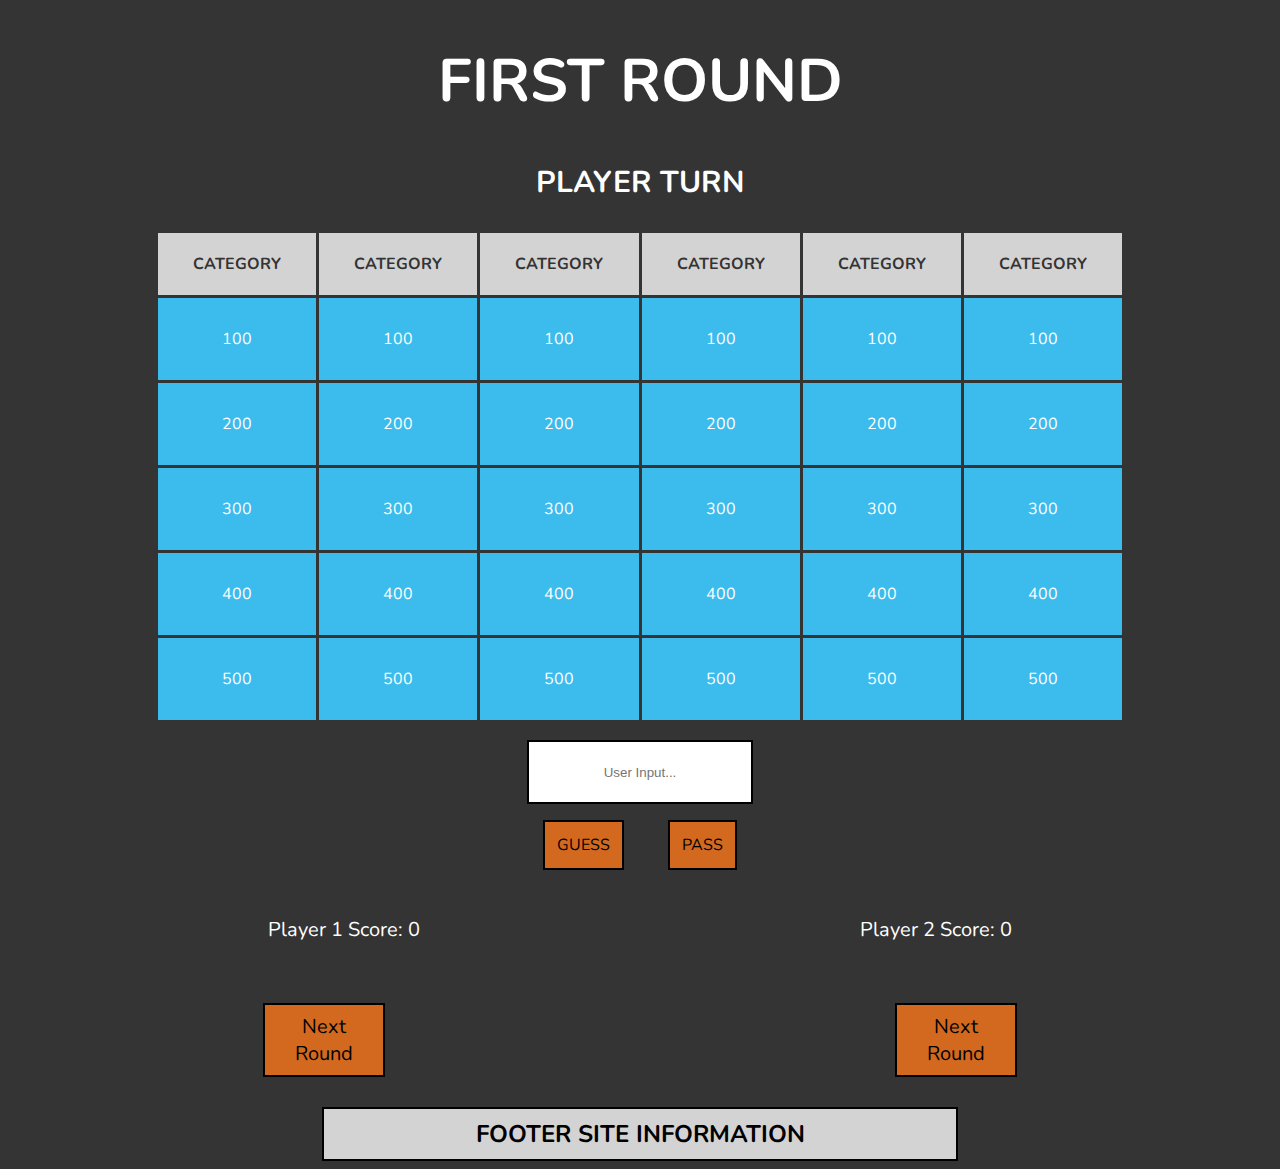
==== first-round.html @ c00da249 "first commit" ====
<!DOCTYPE html>
<html lang="en">

<head>
  <meta charset="UTF-8">
  <meta name="viewport" content="width=device-width, initial-scale=1.0">
  <link rel="stylesheet" href="style.css">
  <link rel="preconnect" href="https://fonts.googleapis.com">
  <link rel="preconnect" href="https://fonts.gstatic.com" crossorigin>
  <link href="https://fonts.googleapis.com/css2?family=Bangers&family=Nunito:wght@400;500;600;700&display=swap"
    rel="stylesheet">
  <title>FirstRound</title>
</head>

<body>

  <h1>FIRST ROUND</h1>
  <h3>PLAYER TURN</h3>
  <div id="grid-container">
    <div class="grid-items category-items">Category</div>
    <div class="grid-items category-items">Category</div>
    <div class="grid-items category-items">Category</div>
    <div class="grid-items category-items">Category</div>
    <div class="grid-items category-items">Category</div>
    <div class="grid-items category-items">Category</div>
    <div class="grid-items">100</div>
    <div class="grid-items">100</div>
    <div class="grid-items">100</div>
    <div class="grid-items">100</div>
    <div class="grid-items">100</div>
    <div class="grid-items">100</div>
    <div class="grid-items">200</div>
    <div class="grid-items">200</div>
    <div class="grid-items">200</div>
    <div class="grid-items">200</div>
    <div class="grid-items">200</div>
    <div class="grid-items">200</div>
    <div class="grid-items">300</div>
    <div class="grid-items">300</div>
    <div class="grid-items">300</div>
    <div class="grid-items">300</div>
    <div class="grid-items">300</div>
    <div class="grid-items">300</div>
    <div class="grid-items">400</div>
    <div class="grid-items">400</div>
    <div class="grid-items">400</div>
    <div class="grid-items">400</div>
    <div class="grid-items">400</div>
    <div class="grid-items">400</div>
    <div class="grid-items">500</div>
    <div class="grid-items">500</div>
    <div class="grid-items">500</div>
    <div class="grid-items">500</div>
    <div class="grid-items">500</div>
    <div class="grid-items">500</div>
  </div>

  <div class="input-div">
    <input type="text" placeholder="User Input...">
    <div>
      <a href="#">GUESS</a>
      <a href="#">PASS</a>
    </div>
  </div>

  <div class="player-score">
    <p>Player 1 Score: 0</p>
    <p>Player 2 Score: 0</p>
  </div>

  <div class="next-round-btn">
    <a class="btn-none" href="">Next Round</a>
    <a href="second-round.html">Next Round</a>
  </div>

  <div class="footer">
    <h2>FOOTER SITE INFORMATION</h2>
  </div>

</body>

</html>
---- style.css ----
body {
  color: #fff;
  font-family:'Nunito', sans-serif;
  text-align: center;
  background-color: #343434;
}

h1 {
  font-size: 60px;
}
h3 {
  font-size: 30px;
}

#grid-container {
  display: grid;
  grid-template-columns: repeat(6, 1fr);
  grid-template-rows: repeat(6, auto);
  gap: 3px;
  max-width: 964px;
  margin: 0 auto;
}

#grid-container > .category-items {
  background-color: #D3D3D3;
  padding: 20px;
  text-transform: uppercase;
  color: #343434;
  font-weight: bold;
}

#grid-container > div {
  background-color: #3bbced;
  padding: 30px;
}


/* Input form and Guess & Pass buttons */
.input-div {
  display: grid;
  gap: 10px;
  grid-template-columns: 1fr;
  margin: 0 auto;
  /* background-color: #D3D3D3; */
}

.input-div > input {
  border: 2px solid black;
  width: 16%;
  height: 40px;
  margin: 0 auto;
  margin-top: 20px;
  margin-bottom: 20px;
  text-align: center;
}

.input-div > div > a {
  border: 2px solid black;
  width: 25%;
  padding: 12px;
  margin: 20px;
  margin-bottom: 10px;
  text-decoration: none;
  /* margin: 10px; */
  color: black;
  background-color: chocolate;
}

.player-score {
  display: flex;
  justify-content: space-around;
  align-items: center;
  margin: 20px;
  padding: 20px;
  font-size: 20px;
}

.next-round-btn {
  display: flex;
  justify-content: space-around;
  /* margin-left: 100px */
}

.next-round-btn > a {
    border: 2px solid black;
    width: 8%;
    padding: 8px;
    /* margin: 20px; */
    margin-bottom: 10px;
    text-decoration: none;
    font-size: 20px;
    /* margin: 10px; */
    color: black;
    background-color: chocolate;
}

.footer > h2{
  display: flex;
  justify-content: center;
  align-items: center;
  background-color: #D3D3D3;
  height:50px;
  border: 2px solid black;
  width: 50%;
  margin: 0 auto;
  margin-top: 20px;
  color: black;
}


/* LANDING PAGE CSS */
.landing-page {
  display: flex;
  flex-direction: column;
  justify-content: space-between;
  max-width: 964px;
  margin: 0 auto;

}

.page-items {
  display: flex;
  flex-direction: column;
  justify-content: space-between;
  margin: 0 auto;
}

.page-items > h1 {
  font-size: 70px;
}


.page-items > img {
  width: 864px;
  border: 2px solid black;
  box-shadow: rgb(38, 57, 77) 0px 20px 30px -10px;
}

.page-items > a {
  border: 2px solid black;
  width: 8%;
  padding: 8px;
  /* margin: 20px; */
  margin-bottom: 10px;
  text-decoration: none;
  font-size: 20px;
  /* margin: 10px; */
  color: black;
  background-color: chocolate;
  margin: 0 auto;
  margin-top: 35px;
  margin-bottom: 30px;
}


.page-footer {
  display: flex;
  justify-content: center;
  align-items: center;
  background-color: #D3D3D3;
  height: 50px;
  border: 2px solid black;
  width: 60%;
  margin: 0 auto;
  margin-top: 30%;
  color: black;
}

/* FINAL PAGE */

.container {
 display: flex;
 flex-direction: column;
 justify-content: space-around;
}

.container > h1 {
  font-size: 60px;
  margin: 0;
  margin-bottom: 20px;
}

.container > h3 {
  font-size: 30px;
  margin: 0;
}

.container > h4 {
  display: flex;
  justify-content: center;
  align-items: center;
  background-color: #D3D3D3;
  height: 40px;
  width: 46.96%;
  margin: 0 auto;
  margin-top: 20px;
  margin-bottom: 20px;
  border: 1px solid black;
}

.final-items > textarea {
  text-align: center;  
  display: inline-block;
  vertical-align: middle;
  padding-top:100px;
}

.final-input > input {
  margin: 10px;
  margin-top: 25px
}
  
input {
  padding: 10px;
  margin-bottom: 20px; 
}

.bet-btn {
  border: 2px solid black;
  width: 8%;
  padding: 5px 25px 5px 25px;
  margin-bottom: 20px;
  text-decoration: none;
  font-size: 20px;
  color: black;
  background-color: chocolate;
  margin: 0 auto;
}

.final-footer {
  display: flex;
  justify-content: center;
  align-items: center;
  background-color: #D3D3D3;
  height: 50px;
  border: 2px solid black;
  width: 50%;
  margin: 0 auto;
  margin-top: 30%;
  color: black;
}
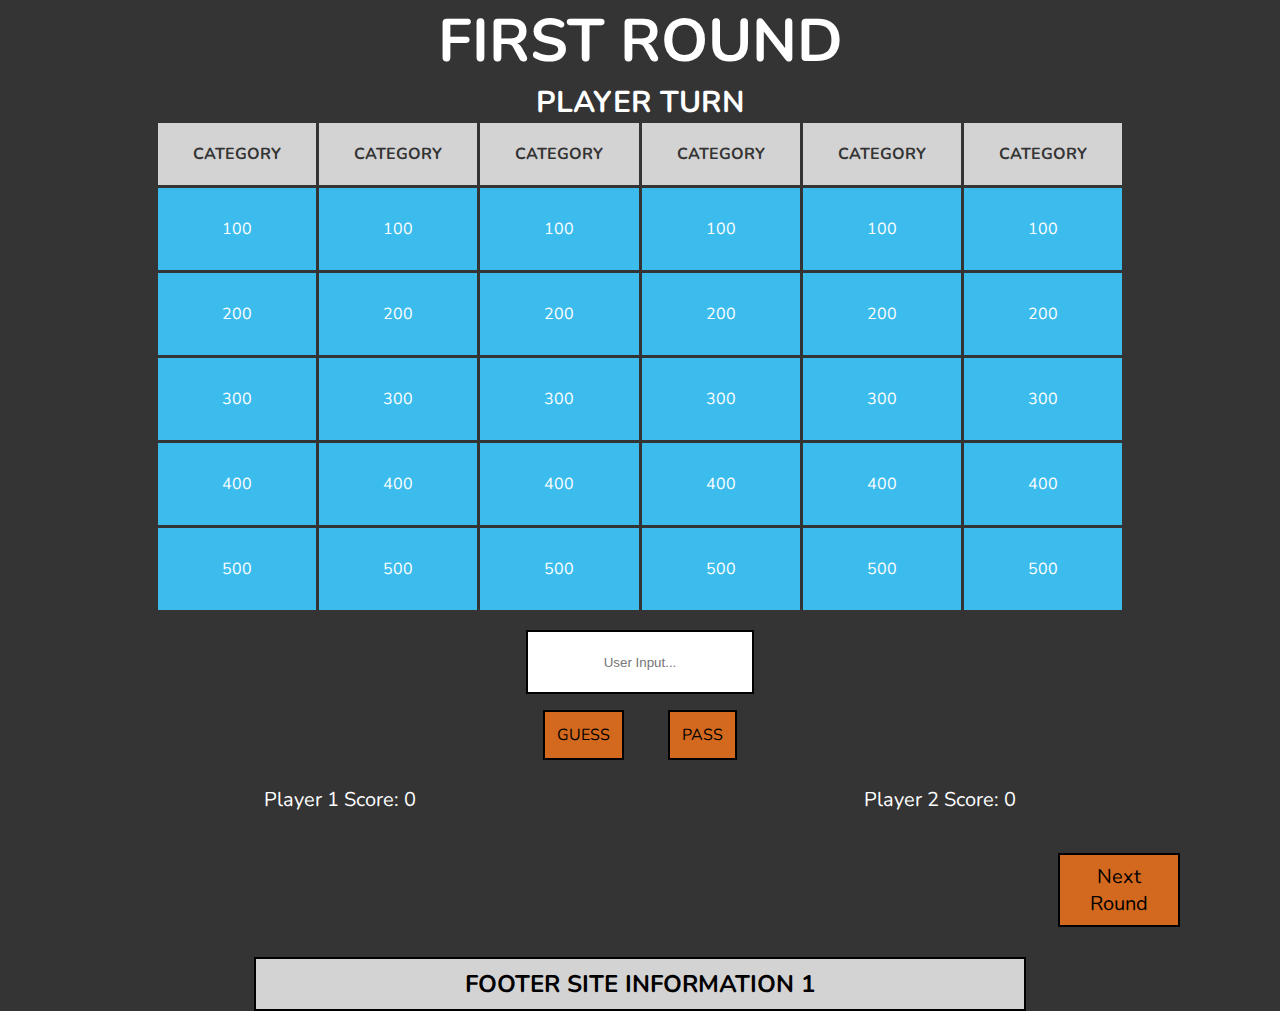
==== commit b01f58f5: "second commit" ====
--- a/first-round.html
+++ b/first-round.html
@@ -12,17 +12,17 @@
   <title>FirstRound</title>
 </head>
 
-<body>
+<body class="first-round-body">
 
   <h1>FIRST ROUND</h1>
   <h3>PLAYER TURN</h3>
   <div id="grid-container">
     <div class="grid-items category-items">Category</div>
     <div class="grid-items category-items">Category</div>
-    <div class="grid-items category-items">Category</div>
-    <div class="grid-items category-items">Category</div>
-    <div class="grid-items category-items">Category</div>
-    <div class="grid-items category-items">Category</div>
+    <div class="grid-items grid-3 category-items">Category</div>
+    <div class="grid-items grid-4 category-items">Category</div>
+    <div class="grid-items grid-5 category-items">Category</div>
+    <div class="grid-items grid-6 category-items">Category</div>
     <div class="grid-items">100</div>
     <div class="grid-items">100</div>
     <div class="grid-items">100</div>
@@ -69,12 +69,12 @@
   </div>
 
   <div class="next-round-btn">
-    <a class="btn-none" href="">Next Round</a>
+    <!-- <a class="btn-none" href="">Next Round</a> -->
     <a href="second-round.html">Next Round</a>
   </div>
 
   <div class="footer">
-    <h2>FOOTER SITE INFORMATION</h2>
+    <h2>FOOTER SITE INFORMATION 1 </h2>
   </div>
 
 </body>
--- a/style.css
+++ b/style.css
@@ -1,8 +1,84 @@
+* {
+ margin: 0;
+ padding: 0;
+}
+
 body {
   color: #fff;
   font-family:'Nunito', sans-serif;
   text-align: center;
   background-color: #343434;
+}
+
+/* .first-round-body {
+  width: 60vw;
+  height: 60vh;
+  margin: 0 auto;
+} */
+
+/* LANDING PAGE CSS */
+.landing-page {
+  display: flex;
+  flex-direction: column;
+  justify-content: space-between;
+  /* max-width: 964px; */
+  width: 90vw;
+  height: 80vh;
+  margin: 0 auto;
+
+}
+
+.page-items {
+  display: flex;
+  flex-direction: column;
+  justify-content: space-between;
+  margin: 0 auto;
+}
+
+.page-items > h1 {
+  font-size: 70px;
+  margin: 0;
+  animation: animate 2s linear infinite
+}
+
+.page-items>img {
+  width: 864px;
+  border: 2px solid black;
+  box-shadow: rgb(38, 57, 77) 0px 20px 30px -10px;
+}
+
+.page-items > a {
+  border: 2px solid black;
+  width: 8%;
+  padding: 8px;
+  cursor: pointerf;
+  margin-bottom: 10px;
+  text-decoration: none;
+  font-size: 20px;
+  /* margin: 10px; */
+  color: black;
+  background-color: chocolate;
+  margin: 0 auto;
+  margin-top: 35px;
+  margin-bottom: 30px;
+}
+
+.page-items>a:hover {
+  background-color: #3bbced;
+}
+
+
+.page-footer {
+  display: flex;
+  justify-content: center;
+  align-items: center;
+  background-color: #D3D3D3;
+  height: 50px;
+  border: 2px solid black;
+  width: 60%;
+  margin: 0 auto;
+  margin-top: 10%;
+  color: black;
 }
 
 h1 {
@@ -77,13 +153,13 @@
 
 .next-round-btn {
   display: flex;
-  justify-content: space-around;
-  /* margin-left: 100px */
+  justify-content: flex-end;
 }
 
 .next-round-btn > a {
     border: 2px solid black;
     width: 8%;
+    margin-right: 100px;
     padding: 8px;
     /* margin: 20px; */
     margin-bottom: 10px;
@@ -101,70 +177,12 @@
   background-color: #D3D3D3;
   height:50px;
   border: 2px solid black;
-  width: 50%;
+  width: 60%;
   margin: 0 auto;
   margin-top: 20px;
   color: black;
 }
 
-
-/* LANDING PAGE CSS */
-.landing-page {
-  display: flex;
-  flex-direction: column;
-  justify-content: space-between;
-  max-width: 964px;
-  margin: 0 auto;
-
-}
-
-.page-items {
-  display: flex;
-  flex-direction: column;
-  justify-content: space-between;
-  margin: 0 auto;
-}
-
-.page-items > h1 {
-  font-size: 70px;
-}
-
-
-.page-items > img {
-  width: 864px;
-  border: 2px solid black;
-  box-shadow: rgb(38, 57, 77) 0px 20px 30px -10px;
-}
-
-.page-items > a {
-  border: 2px solid black;
-  width: 8%;
-  padding: 8px;
-  /* margin: 20px; */
-  margin-bottom: 10px;
-  text-decoration: none;
-  font-size: 20px;
-  /* margin: 10px; */
-  color: black;
-  background-color: chocolate;
-  margin: 0 auto;
-  margin-top: 35px;
-  margin-bottom: 30px;
-}
-
-
-.page-footer {
-  display: flex;
-  justify-content: center;
-  align-items: center;
-  background-color: #D3D3D3;
-  height: 50px;
-  border: 2px solid black;
-  width: 60%;
-  margin: 0 auto;
-  margin-top: 30%;
-  color: black;
-}
 
 /* FINAL PAGE */
 
@@ -174,24 +192,24 @@
  justify-content: space-around;
 }
 
-.container > h1 {
+.final-items > h1 {
   font-size: 60px;
   margin: 0;
   margin-bottom: 20px;
 }
 
-.container > h3 {
+.final-items > h3 {
   font-size: 30px;
   margin: 0;
 }
 
-.container > h4 {
+.final-items > h4 {
   display: flex;
   justify-content: center;
   align-items: center;
   background-color: #D3D3D3;
   height: 40px;
-  width: 46.96%;
+  width: 500px;
   margin: 0 auto;
   margin-top: 20px;
   margin-bottom: 20px;
@@ -199,10 +217,8 @@
 }
 
 .final-items > textarea {
-  text-align: center;  
-  display: inline-block;
-  vertical-align: middle;
-  padding-top:100px;
+  text-align: center;
+  padding-top:120px;
 }
 
 .final-input > input {
@@ -210,7 +226,7 @@
   margin-top: 25px
 }
   
-input {
+form, input {
   padding: 10px;
   margin-bottom: 20px; 
 }
@@ -234,8 +250,103 @@
   background-color: #D3D3D3;
   height: 50px;
   border: 2px solid black;
-  width: 50%;
-  margin: 0 auto;
-  margin-top: 30%;
-  color: black;
+  width: 80%;
+  margin: 0 auto;
+  margin-top: 10%;
+  color: black;
+}
+
+
+
+/* FIRST ROUND MEDIA QUERIES */
+/* Medium devices (landscape tablets, 768px and up) */
+@media only screen and (max-width: 768px) {
+  .container {
+    overflow: initial;
+    padding: 0 10px
+  }
+
+  #grid-container {
+    display: grid;
+    grid-template-columns: repeat(3, 1fr);
+    grid-template-rows: repeat(18, auto);
+    gap: 5px;
+  }
+  .grid-4 {
+    display:none;
+  }
+  .grid-5 {
+    display: none;
+  }
+  .grid-6 {
+    display: none;
+  }
+  .footer > h2 {
+    font-size: 20px;
+    width: 90%;
+  }
+  .next-round-btn > a {
+    border: 2px solid black;
+    width: 12%;
+  }
+  .final-items > h4 {
+    width: 60%;
+  }
+  .final-items > textarea {
+    width: 60%;
+  }
+  .final-footer {
+    width: 70%;
+    font-size: 15px;
+  }
+}
+
+
+
+/* Small devices (portrait tablets and large phones, 600px and up) */
+@media only screen and (max-width: 600px) {
+  .container {
+      overflow: initial;
+      padding: 0 10px
+    }
+  
+    #grid-container {
+      display: grid;
+      grid-template-columns: repeat(2, 1fr);
+      grid-template-rows: repeat(18, auto);
+      gap: 5px;
+    }
+    .grid-3 {
+      display: none;
+    }
+    .final-footer {
+      width: 80%;
+    }
+    .final-footer > h2 {
+      width: 90%;
+      font-size: 20px;
+      margin: 0
+    }
+}
+
+.page-items>h1 {
+  font-size: 70px;
+  margin: 0;
+  animation: animate 2s linear infinite;
+  animation-delay: 0s;
+}
+
+@keyframes animate {
+  0%, 100% {
+    color: #00b3ff;
+    filter: blur(2px);
+    text-shadow: 0 0 10px #00b3ff,
+  
+  }
+    5%,
+    95% {
+      color: #111;
+      filter: blur(0px);
+      text-shadow: 0 0 10px none,
+    }
 }